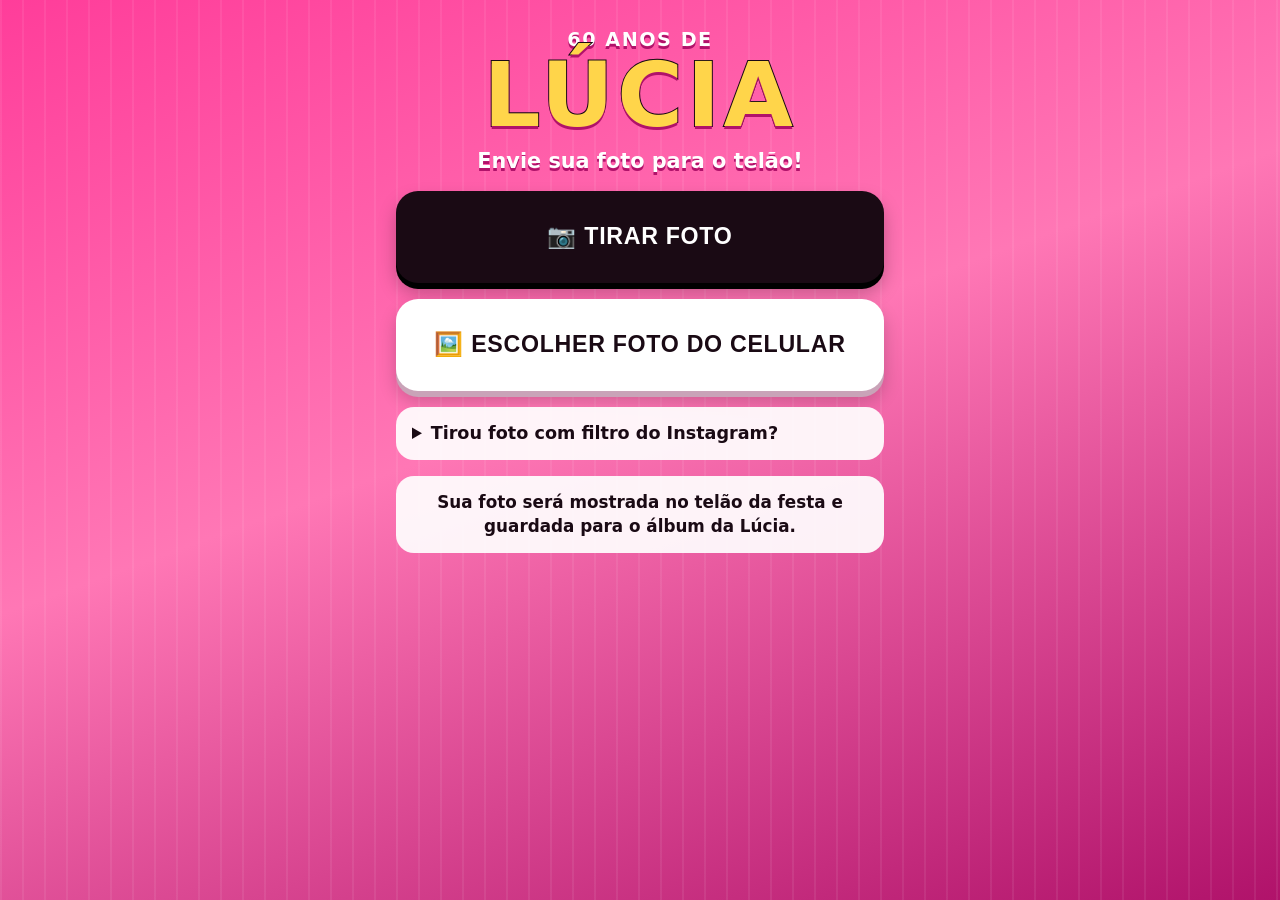
==== web/convidados/index.html @ 84bfcd04 "Receptor de fotos no Apps Script e página dos convidados - apps_script/Code.gs: recebe a foto, valid" ====
<!doctype html>
<html lang="pt-BR">
<head>
  <meta charset="utf-8">
  <meta name="viewport" content="width=device-width, initial-scale=1, viewport-fit=cover">
  <meta name="robots" content="noindex">
  <title>Lúcia 60 anos — Envie sua foto</title>
  <link rel="stylesheet" href="convidados.css">
  <script src="config.js"></script>
</head>
<body>
  <main class="cartao">
    <header class="topo">
      <p class="selo">60 anos de</p>
      <h1 class="nome">LÚCIA</h1>
      <p class="subtitulo">Envie sua foto para o telão!</p>
    </header>

    <section id="tela-inicio">
      <button id="btn-camera" class="botao grande">📷 TIRAR FOTO</button>
      <button id="btn-galeria" class="botao grande secundario">🖼️ ESCOLHER FOTO DO CELULAR</button>
      <input type="file" id="entrada-camera" accept="image/*" capture="environment" hidden>
      <input type="file" id="entrada-galeria" accept="image/*" hidden>

      <details class="ajuda">
        <summary>Tirou foto com filtro do Instagram?</summary>
        <ol>
          <li>No Instagram, toque em salvar (ícone de seta para baixo) para guardar a foto no celular.</li>
          <li>Volte aqui e toque em <strong>ESCOLHER FOTO DO CELULAR</strong>.</li>
          <li>Escolha a foto que você salvou.</li>
        </ol>
      </details>

      <p class="aviso">
        Sua foto será mostrada no telão da festa e guardada para o álbum da Lúcia.
      </p>
    </section>

    <section id="tela-previa" hidden>
      <p class="titulo-tela">Ficou boa?</p>
      <div class="moldura-previa">
        <img id="previa" alt="Prévia da sua foto" hidden>
        <p id="previa-indisponivel" class="pequeno" hidden>
          Não conseguimos mostrar a prévia neste aparelho, mas sua foto será enviada normalmente.
        </p>
      </div>
      <button id="btn-enviar" class="botao grande">ENVIAR FOTO</button>
      <button id="btn-cancelar" class="botao grande secundario">CANCELAR</button>
    </section>

    <section id="tela-envio" hidden>
      <div class="carregando" aria-hidden="true"></div>
      <p class="titulo-tela">Enviando sua foto…</p>
      <p class="pequeno">Não feche esta página até aparecer a confirmação.</p>
    </section>

    <section id="tela-sucesso" hidden>
      <p class="titulo-tela">🎉 Foto recebida!</p>
      <p id="mensagem-sucesso" class="pequeno"></p>
      <button id="btn-outra" class="botao grande">ENVIAR OUTRA FOTO</button>
    </section>

    <section id="tela-erro" hidden>
      <p class="titulo-tela">Ops!</p>
      <p id="mensagem-erro" class="pequeno"></p>
      <button id="btn-tentar" class="botao grande">TENTAR NOVAMENTE</button>
    </section>
  </main>
  <script src="convidados.js"></script>
</body>
</html>
---- web/convidados/convidados.css ----
:root {
  --rosa: #ff3d9a;
  --rosa-claro: #ffd1e6;
  --rosa-escuro: #b0126a;
  --preto: #1a0a14;
  --branco: #ffffff;
  --dourado: #ffd54a;
}

:root[data-theme="light"] { color-scheme: light; }

* { box-sizing: border-box; }

html, body {
  margin: 0;
  padding: 0;
  overflow-x: hidden;
}

body {
  min-height: 100vh;
  font-family: system-ui, -apple-system, "Segoe UI", Roboto, Arial, sans-serif;
  color: var(--preto);
  background:
    repeating-linear-gradient(90deg, rgba(255,255,255,.07) 0 2px, transparent 2px 22px),
    linear-gradient(160deg, var(--rosa) 0%, #ff77b5 45%, var(--rosa-escuro) 100%);
  background-color: var(--rosa);
}

.cartao {
  width: 100%;
  max-width: 520px;
  margin: 0 auto;
  padding: 20px 16px 36px;
  min-height: 100vh;
  display: flex;
  flex-direction: column;
  gap: 18px;
}

.topo {
  text-align: center;
  color: var(--branco);
  text-shadow: 0 3px 0 var(--rosa-escuro);
  padding-top: 8px;
}

.selo {
  margin: 0;
  font-size: 1.2rem;
  font-weight: 700;
  letter-spacing: .08em;
  text-transform: uppercase;
}

.nome {
  margin: 0;
  font-size: clamp(3.4rem, 19vw, 5.6rem);
  line-height: 1;
  font-weight: 900;
  letter-spacing: .04em;
  color: var(--dourado);
  -webkit-text-stroke: 2px var(--preto);
  paint-order: stroke fill;
}

.subtitulo {
  margin: 8px 0 0;
  font-size: 1.3rem;
  font-weight: 700;
}

section {
  display: flex;
  flex-direction: column;
  gap: 16px;
  align-items: stretch;
}

section[hidden] { display: none; }

.botao {
  appearance: none;
  border: 0;
  border-radius: 22px;
  min-height: 92px;
  padding: 16px 20px;
  font-size: 1.45rem;
  font-weight: 900;
  letter-spacing: .03em;
  color: var(--branco);
  background: var(--preto);
  box-shadow: 0 6px 0 #000, 0 10px 18px rgba(0,0,0,.25);
  cursor: pointer;
  -webkit-tap-highlight-color: transparent;
  touch-action: manipulation;
}

.botao:active { transform: translateY(4px); box-shadow: 0 2px 0 #000; }

.botao:disabled { opacity: .55; cursor: wait; }

.botao.secundario {
  background: var(--branco);
  color: var(--preto);
  box-shadow: 0 6px 0 #c9a3b8, 0 10px 18px rgba(0,0,0,.2);
}

.botao.secundario:active { box-shadow: 0 2px 0 #c9a3b8; }

.ajuda,
.aviso {
  background: rgba(255,255,255,.92);
  border-radius: 18px;
  padding: 14px 16px;
  font-size: 1.05rem;
  line-height: 1.45;
}

.ajuda summary {
  font-weight: 800;
  font-size: 1.1rem;
  cursor: pointer;
}

.ajuda ol { margin: 10px 0 0 4px; padding-left: 18px; }
.ajuda li { margin-bottom: 8px; }

.aviso {
  margin: 0;
  text-align: center;
  font-weight: 600;
}

.titulo-tela {
  margin: 0;
  text-align: center;
  color: var(--branco);
  font-size: 1.7rem;
  font-weight: 900;
  text-shadow: 0 3px 0 var(--rosa-escuro);
}

.pequeno {
  margin: 0;
  text-align: center;
  color: var(--branco);
  font-size: 1.15rem;
  font-weight: 600;
}

.moldura-previa {
  background: var(--branco);
  border-radius: 22px;
  padding: 10px;
  box-shadow: 0 8px 0 var(--rosa-escuro);
  display: flex;
  align-items: center;
  justify-content: center;
  min-height: 220px;
}

.moldura-previa img {
  display: block;
  max-width: 100%;
  max-height: 60vh;
  width: auto;
  height: auto;
  object-fit: contain;
  border-radius: 14px;
}

.moldura-previa .pequeno { color: var(--preto); padding: 16px; }

.carregando {
  align-self: center;
  width: 84px;
  height: 84px;
  border-radius: 50%;
  border: 10px solid rgba(255,255,255,.35);
  border-top-color: var(--dourado);
  animation: girar .9s linear infinite;
}

@keyframes girar { to { transform: rotate(360deg); } }

@media (prefers-reduced-motion: reduce) {
  .carregando { animation-duration: 3s; }
}
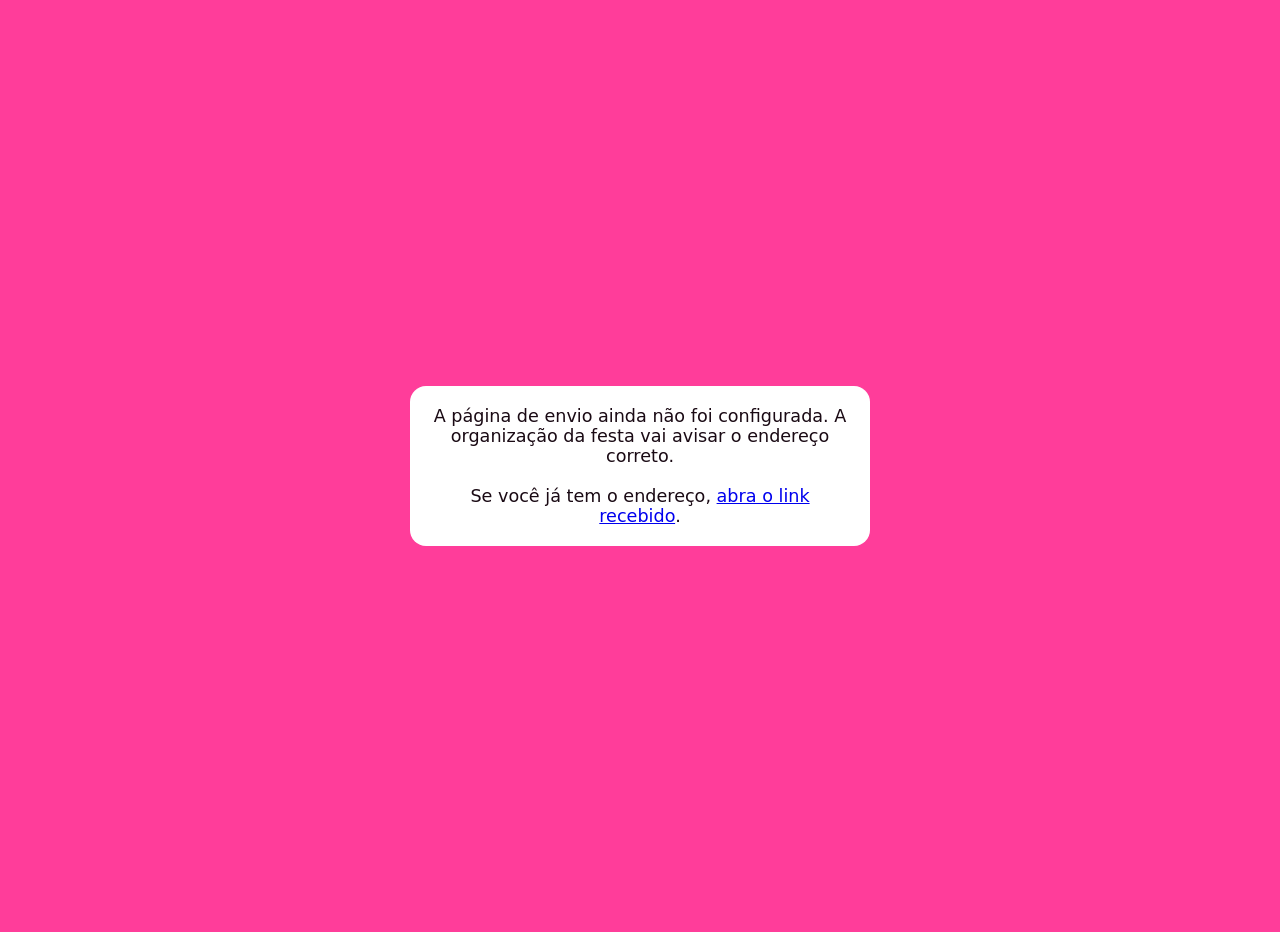
==== commit 642ab52c: "Página dos convidados servida pelo Apps Script, sem CORS - Convidados.html/Estilo.html/Script.html s" ====
--- a/web/convidados/index.html
+++ b/web/convidados/index.html
@@ -5,67 +5,28 @@
   <meta name="viewport" content="width=device-width, initial-scale=1, viewport-fit=cover">
   <meta name="robots" content="noindex">
   <title>Lúcia 60 anos — Envie sua foto</title>
-  <link rel="stylesheet" href="convidados.css">
   <script src="config.js"></script>
+  <script>
+    // Esta página só redireciona. As fotos são enviadas pelo Apps Script (sem CORS).
+    (function () {
+      var destino = window.FOTOLOOP_CONFIG && window.FOTOLOOP_CONFIG.paginaApps;
+      if (destino) {
+        window.location.replace(destino);
+      }
+    })();
+  </script>
+  <style>
+    body { margin: 0; min-height: 100vh; display: flex; align-items: center; justify-content: center;
+           font-family: system-ui, -apple-system, Segoe UI, Roboto, Arial, sans-serif;
+           background: #ff3d9a; color: #1a0a14; text-align: center; padding: 16px; }
+    .caixa { background: #fff; border-radius: 16px; padding: 20px; max-width: 420px; font-size: 1.1rem; }
+  </style>
 </head>
 <body>
-  <main class="cartao">
-    <header class="topo">
-      <p class="selo">60 anos de</p>
-      <h1 class="nome">LÚCIA</h1>
-      <p class="subtitulo">Envie sua foto para o telão!</p>
-    </header>
-
-    <section id="tela-inicio">
-      <button id="btn-camera" class="botao grande">📷 TIRAR FOTO</button>
-      <button id="btn-galeria" class="botao grande secundario">🖼️ ESCOLHER FOTO DO CELULAR</button>
-      <input type="file" id="entrada-camera" accept="image/*" capture="environment" hidden>
-      <input type="file" id="entrada-galeria" accept="image/*" hidden>
-
-      <details class="ajuda">
-        <summary>Tirou foto com filtro do Instagram?</summary>
-        <ol>
-          <li>No Instagram, toque em salvar (ícone de seta para baixo) para guardar a foto no celular.</li>
-          <li>Volte aqui e toque em <strong>ESCOLHER FOTO DO CELULAR</strong>.</li>
-          <li>Escolha a foto que você salvou.</li>
-        </ol>
-      </details>
-
-      <p class="aviso">
-        Sua foto será mostrada no telão da festa e guardada para o álbum da Lúcia.
-      </p>
-    </section>
-
-    <section id="tela-previa" hidden>
-      <p class="titulo-tela">Ficou boa?</p>
-      <div class="moldura-previa">
-        <img id="previa" alt="Prévia da sua foto" hidden>
-        <p id="previa-indisponivel" class="pequeno" hidden>
-          Não conseguimos mostrar a prévia neste aparelho, mas sua foto será enviada normalmente.
-        </p>
-      </div>
-      <button id="btn-enviar" class="botao grande">ENVIAR FOTO</button>
-      <button id="btn-cancelar" class="botao grande secundario">CANCELAR</button>
-    </section>
-
-    <section id="tela-envio" hidden>
-      <div class="carregando" aria-hidden="true"></div>
-      <p class="titulo-tela">Enviando sua foto…</p>
-      <p class="pequeno">Não feche esta página até aparecer a confirmação.</p>
-    </section>
-
-    <section id="tela-sucesso" hidden>
-      <p class="titulo-tela">🎉 Foto recebida!</p>
-      <p id="mensagem-sucesso" class="pequeno"></p>
-      <button id="btn-outra" class="botao grande">ENVIAR OUTRA FOTO</button>
-    </section>
-
-    <section id="tela-erro" hidden>
-      <p class="titulo-tela">Ops!</p>
-      <p id="mensagem-erro" class="pequeno"></p>
-      <button id="btn-tentar" class="botao grande">TENTAR NOVAMENTE</button>
-    </section>
-  </main>
-  <script src="convidados.js"></script>
+  <p class="caixa">
+    A página de envio ainda não foi configurada. A organização da festa vai avisar o endereço correto.
+    <br><br>
+    Se você já tem o endereço, <a href="https://script.google.com/">abra o link recebido</a>.
+  </p>
 </body>
 </html>
